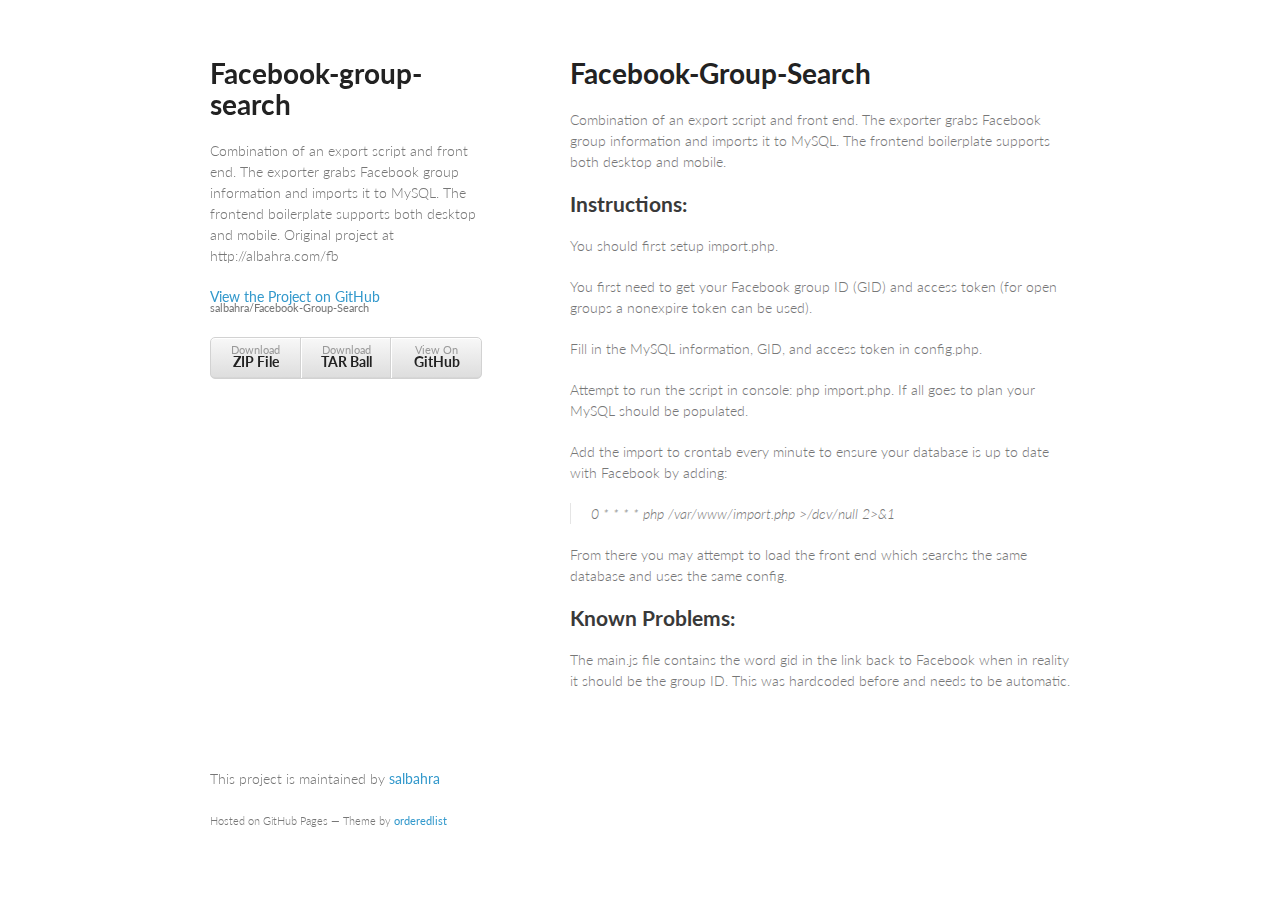
==== index.html @ 201a7093 "Create gh-pages branch via GitHub" ====
<!doctype html>
<html>
  <head>
    <meta charset="utf-8">
    <meta http-equiv="X-UA-Compatible" content="chrome=1">
    <title>Facebook-group-search by salbahra</title>

    <link rel="stylesheet" href="stylesheets/styles.css">
    <link rel="stylesheet" href="stylesheets/pygment_trac.css">
    <meta name="viewport" content="width=device-width, initial-scale=1, user-scalable=no">
    <!--[if lt IE 9]>
    <script src="//html5shiv.googlecode.com/svn/trunk/html5.js"></script>
    <![endif]-->
  </head>
  <body>
    <div class="wrapper">
      <header>
        <h1>Facebook-group-search</h1>
        <p>Combination of an export script and front end. The exporter grabs Facebook group information and imports it to MySQL. The frontend boilerplate supports both desktop and mobile. Original project at http://albahra.com/fb</p>

        <p class="view"><a href="https://github.com/salbahra/Facebook-Group-Search">View the Project on GitHub <small>salbahra/Facebook-Group-Search</small></a></p>


        <ul>
          <li><a href="https://github.com/salbahra/Facebook-Group-Search/zipball/master">Download <strong>ZIP File</strong></a></li>
          <li><a href="https://github.com/salbahra/Facebook-Group-Search/tarball/master">Download <strong>TAR Ball</strong></a></li>
          <li><a href="https://github.com/salbahra/Facebook-Group-Search">View On <strong>GitHub</strong></a></li>
        </ul>
      </header>
      <section>
        <h1>Facebook-Group-Search</h1>

<p>Combination of an export script and front end. The exporter grabs Facebook group information and imports it to MySQL. The frontend boilerplate supports both desktop and mobile.</p>

<h2>Instructions:</h2>

<p>You should first setup import.php.</p>

<p>You first need to get your Facebook group ID (GID) and access token (for open groups a nonexpire token can be used).</p>

<p>Fill in the MySQL information, GID, and access token in config.php.</p>

<p>Attempt to run the script in console: php import.php. If all goes to plan your MySQL should be populated.</p>

<p>Add the import to crontab every minute to ensure your database is up to date with Facebook by adding:</p>

<blockquote>
<p>0 * * * * php /var/www/import.php &gt;/dev/null 2&gt;&amp;1</p>
</blockquote>

<p>From there you may attempt to load the front end which searchs the same database and uses the same config.</p>

<h2>Known Problems:</h2>

<p>The main.js file contains the word gid in the link back to Facebook when in reality it should be the group ID. This was hardcoded before and needs to be automatic.</p>
      </section>
      <footer>
        <p>This project is maintained by <a href="https://github.com/salbahra">salbahra</a></p>
        <p><small>Hosted on GitHub Pages &mdash; Theme by <a href="https://github.com/orderedlist">orderedlist</a></small></p>
      </footer>
    </div>
    <script src="javascripts/scale.fix.js"></script>
              <script type="text/javascript">
            var gaJsHost = (("https:" == document.location.protocol) ? "https://ssl." : "http://www.");
            document.write(unescape("%3Cscript src='" + gaJsHost + "google-analytics.com/ga.js' type='text/javascript'%3E%3C/script%3E"));
          </script>
          <script type="text/javascript">
            try {
              var pageTracker = _gat._getTracker("UA-40111352-1");
            pageTracker._trackPageview();
            } catch(err) {}
          </script>

  </body>
</html>
---- stylesheets/styles.css ----
@import url(https://fonts.googleapis.com/css?family=Lato:300italic,700italic,300,700);

body {
  padding:50px;
  font:14px/1.5 Lato, "Helvetica Neue", Helvetica, Arial, sans-serif;
  color:#777;
  font-weight:300;
}

h1, h2, h3, h4, h5, h6 {
  color:#222;
  margin:0 0 20px;
}

p, ul, ol, table, pre, dl {
  margin:0 0 20px;
}

h1, h2, h3 {
  line-height:1.1;
}

h1 {
  font-size:28px;
}

h2 {
  color:#393939;
}

h3, h4, h5, h6 {
  color:#494949;
}

a {
  color:#39c;
  font-weight:400;
  text-decoration:none;
}

a small {
  font-size:11px;
  color:#777;
  margin-top:-0.6em;
  display:block;
}

.wrapper {
  width:860px;
  margin:0 auto;
}

blockquote {
  border-left:1px solid #e5e5e5;
  margin:0;
  padding:0 0 0 20px;
  font-style:italic;
}

code, pre {
  font-family:Monaco, Bitstream Vera Sans Mono, Lucida Console, Terminal;
  color:#333;
  font-size:12px;
}

pre {
  padding:8px 15px;
  background: #f8f8f8;  
  border-radius:5px;
  border:1px solid #e5e5e5;
  overflow-x: auto;
}

table {
  width:100%;
  border-collapse:collapse;
}

th, td {
  text-align:left;
  padding:5px 10px;
  border-bottom:1px solid #e5e5e5;
}

dt {
  color:#444;
  font-weight:700;
}

th {
  color:#444;
}

img {
  max-width:100%;
}

header {
  width:270px;
  float:left;
  position:fixed;
}

header ul {
  list-style:none;
  height:40px;
  
  padding:0;
  
  background: #eee;
  background: -moz-linear-gradient(top, #f8f8f8 0%, #dddddd 100%);
  background: -webkit-gradient(linear, left top, left bottom, color-stop(0%,#f8f8f8), color-stop(100%,#dddddd));
  background: -webkit-linear-gradient(top, #f8f8f8 0%,#dddddd 100%);
  background: -o-linear-gradient(top, #f8f8f8 0%,#dddddd 100%);
  background: -ms-linear-gradient(top, #f8f8f8 0%,#dddddd 100%);
  background: linear-gradient(top, #f8f8f8 0%,#dddddd 100%);
  
  border-radius:5px;
  border:1px solid #d2d2d2;
  box-shadow:inset #fff 0 1px 0, inset rgba(0,0,0,0.03) 0 -1px 0;
  width:270px;
}

header li {
  width:89px;
  float:left;
  border-right:1px solid #d2d2d2;
  height:40px;
}

header ul a {
  line-height:1;
  font-size:11px;
  color:#999;
  display:block;
  text-align:center;
  padding-top:6px;
  height:40px;
}

strong {
  color:#222;
  font-weight:700;
}

header ul li + li {
  width:88px;
  border-left:1px solid #fff;
}

header ul li + li + li {
  border-right:none;
  width:89px;
}

header ul a strong {
  font-size:14px;
  display:block;
  color:#222;
}

section {
  width:500px;
  float:right;
  padding-bottom:50px;
}

small {
  font-size:11px;
}

hr {
  border:0;
  background:#e5e5e5;
  height:1px;
  margin:0 0 20px;
}

footer {
  width:270px;
  float:left;
  position:fixed;
  bottom:50px;
}

@media print, screen and (max-width: 960px) {
  
  div.wrapper {
    width:auto;
    margin:0;
  }
  
  header, section, footer {
    float:none;
    position:static;
    width:auto;
  }
  
  header {
    padding-right:320px;
  }
  
  section {
    border:1px solid #e5e5e5;
    border-width:1px 0;
    padding:20px 0;
    margin:0 0 20px;
  }
  
  header a small {
    display:inline;
  }
  
  header ul {
    position:absolute;
    right:50px;
    top:52px;
  }
}

@media print, screen and (max-width: 720px) {
  body {
    word-wrap:break-word;
  }
  
  header {
    padding:0;
  }
  
  header ul, header p.view {
    position:static;
  }
  
  pre, code {
    word-wrap:normal;
  }
}

@media print, screen and (max-width: 480px) {
  body {
    padding:15px;
  }
  
  header ul {
    display:none;
  }
}

@media print {
  body {
    padding:0.4in;
    font-size:12pt;
    color:#444;
  }
}
---- stylesheets/pygment_trac.css ----
.highlight  { background: #ffffff; }
.highlight .c { color: #999988; font-style: italic } /* Comment */
.highlight .err { color: #a61717; background-color: #e3d2d2 } /* Error */
.highlight .k { font-weight: bold } /* Keyword */
.highlight .o { font-weight: bold } /* Operator */
.highlight .cm { color: #999988; font-style: italic } /* Comment.Multiline */
.highlight .cp { color: #999999; font-weight: bold } /* Comment.Preproc */
.highlight .c1 { color: #999988; font-style: italic } /* Comment.Single */
.highlight .cs { color: #999999; font-weight: bold; font-style: italic } /* Comment.Special */
.highlight .gd { color: #000000; background-color: #ffdddd } /* Generic.Deleted */
.highlight .gd .x { color: #000000; background-color: #ffaaaa } /* Generic.Deleted.Specific */
.highlight .ge { font-style: italic } /* Generic.Emph */
.highlight .gr { color: #aa0000 } /* Generic.Error */
.highlight .gh { color: #999999 } /* Generic.Heading */
.highlight .gi { color: #000000; background-color: #ddffdd } /* Generic.Inserted */
.highlight .gi .x { color: #000000; background-color: #aaffaa } /* Generic.Inserted.Specific */
.highlight .go { color: #888888 } /* Generic.Output */
.highlight .gp { color: #555555 } /* Generic.Prompt */
.highlight .gs { font-weight: bold } /* Generic.Strong */
.highlight .gu { color: #800080; font-weight: bold; } /* Generic.Subheading */
.highlight .gt { color: #aa0000 } /* Generic.Traceback */
.highlight .kc { font-weight: bold } /* Keyword.Constant */
.highlight .kd { font-weight: bold } /* Keyword.Declaration */
.highlight .kn { font-weight: bold } /* Keyword.Namespace */
.highlight .kp { font-weight: bold } /* Keyword.Pseudo */
.highlight .kr { font-weight: bold } /* Keyword.Reserved */
.highlight .kt { color: #445588; font-weight: bold } /* Keyword.Type */
.highlight .m { color: #009999 } /* Literal.Number */
.highlight .s { color: #d14 } /* Literal.String */
.highlight .na { color: #008080 } /* Name.Attribute */
.highlight .nb { color: #0086B3 } /* Name.Builtin */
.highlight .nc { color: #445588; font-weight: bold } /* Name.Class */
.highlight .no { color: #008080 } /* Name.Constant */
.highlight .ni { color: #800080 } /* Name.Entity */
.highlight .ne { color: #990000; font-weight: bold } /* Name.Exception */
.highlight .nf { color: #990000; font-weight: bold } /* Name.Function */
.highlight .nn { color: #555555 } /* Name.Namespace */
.highlight .nt { color: #000080 } /* Name.Tag */
.highlight .nv { color: #008080 } /* Name.Variable */
.highlight .ow { font-weight: bold } /* Operator.Word */
.highlight .w { color: #bbbbbb } /* Text.Whitespace */
.highlight .mf { color: #009999 } /* Literal.Number.Float */
.highlight .mh { color: #009999 } /* Literal.Number.Hex */
.highlight .mi { color: #009999 } /* Literal.Number.Integer */
.highlight .mo { color: #009999 } /* Literal.Number.Oct */
.highlight .sb { color: #d14 } /* Literal.String.Backtick */
.highlight .sc { color: #d14 } /* Literal.String.Char */
.highlight .sd { color: #d14 } /* Literal.String.Doc */
.highlight .s2 { color: #d14 } /* Literal.String.Double */
.highlight .se { color: #d14 } /* Literal.String.Escape */
.highlight .sh { color: #d14 } /* Literal.String.Heredoc */
.highlight .si { color: #d14 } /* Literal.String.Interpol */
.highlight .sx { color: #d14 } /* Literal.String.Other */
.highlight .sr { color: #009926 } /* Literal.String.Regex */
.highlight .s1 { color: #d14 } /* Literal.String.Single */
.highlight .ss { color: #990073 } /* Literal.String.Symbol */
.highlight .bp { color: #999999 } /* Name.Builtin.Pseudo */
.highlight .vc { color: #008080 } /* Name.Variable.Class */
.highlight .vg { color: #008080 } /* Name.Variable.Global */
.highlight .vi { color: #008080 } /* Name.Variable.Instance */
.highlight .il { color: #009999 } /* Literal.Number.Integer.Long */

.type-csharp .highlight .k { color: #0000FF }
.type-csharp .highlight .kt { color: #0000FF }
.type-csharp .highlight .nf { color: #000000; font-weight: normal }
.type-csharp .highlight .nc { color: #2B91AF }
.type-csharp .highlight .nn { color: #000000 }
.type-csharp .highlight .s { color: #A31515 }
.type-csharp .highlight .sc { color: #A31515 }
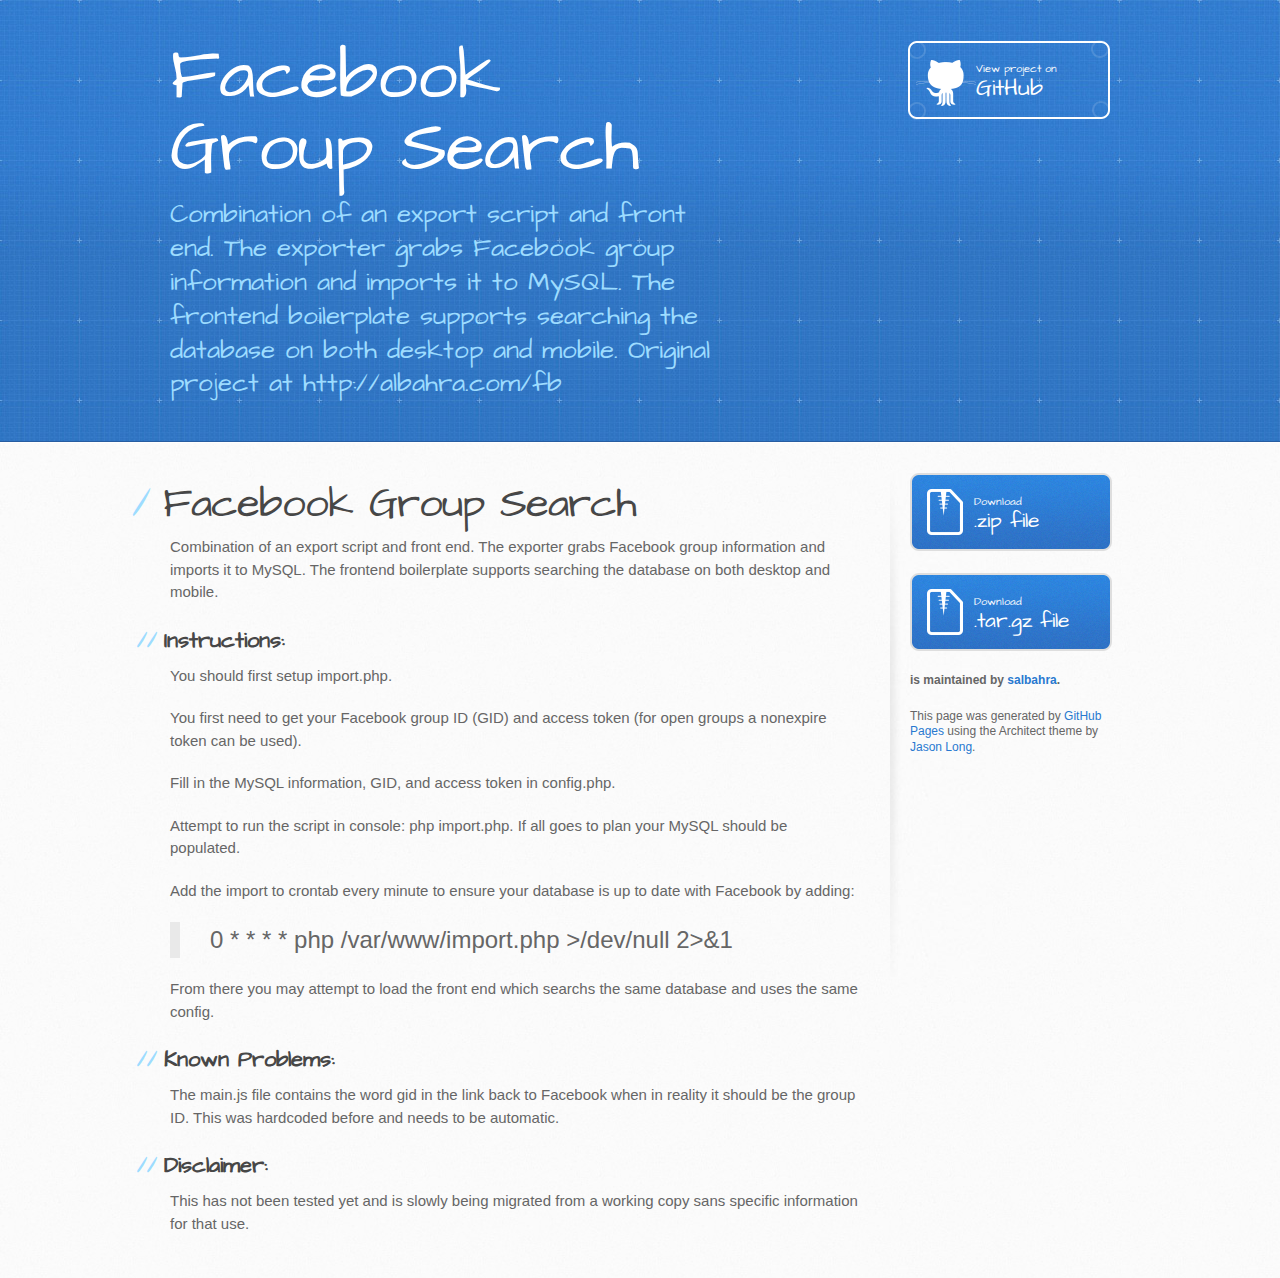
==== commit 789e22ac: "Create gh-pages branch via GitHub" ====
--- a/index.html
+++ b/index.html
@@ -1,36 +1,36 @@
-<!doctype html>
+<!DOCTYPE html>
 <html>
   <head>
-    <meta charset="utf-8">
+    <meta charset='utf-8'>
     <meta http-equiv="X-UA-Compatible" content="chrome=1">
-    <title>Facebook-group-search by salbahra</title>
+    <meta name="viewport" content="width=device-width, initial-scale=1, maximum-scale=1">
+    <link href='https://fonts.googleapis.com/css?family=Architects+Daughter' rel='stylesheet' type='text/css'>
+    <link rel="stylesheet" type="text/css" href="stylesheets/stylesheet.css" media="screen" />
+    <link rel="stylesheet" type="text/css" href="stylesheets/pygment_trac.css" media="screen" />
+    <link rel="stylesheet" type="text/css" href="stylesheets/print.css" media="print" />
 
-    <link rel="stylesheet" href="stylesheets/styles.css">
-    <link rel="stylesheet" href="stylesheets/pygment_trac.css">
-    <meta name="viewport" content="width=device-width, initial-scale=1, user-scalable=no">
     <!--[if lt IE 9]>
     <script src="//html5shiv.googlecode.com/svn/trunk/html5.js"></script>
     <![endif]-->
+
+    <title>Facebook Group Search by salbahra</title>
   </head>
+
   <body>
-    <div class="wrapper">
-      <header>
-        <h1>Facebook-group-search</h1>
-        <p>Combination of an export script and front end. The exporter grabs Facebook group information and imports it to MySQL. The frontend boilerplate supports both desktop and mobile. Original project at http://albahra.com/fb</p>
+    <header>
+      <div class="inner">
+        <h1>Facebook Group Search</h1>
+        <h2>Combination of an export script and front end. The exporter grabs Facebook group information and imports it to MySQL. The frontend boilerplate supports searching the database on both desktop and mobile. Original project at http://albahra.com/fb</h2>
+        <a href="https://github.com/salbahra/Facebook-Group-Search" class="button"><small>View project on</small>GitHub</a>
+      </div>
+    </header>
 
-        <p class="view"><a href="https://github.com/salbahra/Facebook-Group-Search">View the Project on GitHub <small>salbahra/Facebook-Group-Search</small></a></p>
+    <div id="content-wrapper">
+      <div class="inner clearfix">
+        <section id="main-content">
+          <h1>Facebook Group Search</h1>
 
-
-        <ul>
-          <li><a href="https://github.com/salbahra/Facebook-Group-Search/zipball/master">Download <strong>ZIP File</strong></a></li>
-          <li><a href="https://github.com/salbahra/Facebook-Group-Search/tarball/master">Download <strong>TAR Ball</strong></a></li>
-          <li><a href="https://github.com/salbahra/Facebook-Group-Search">View On <strong>GitHub</strong></a></li>
-        </ul>
-      </header>
-      <section>
-        <h1>Facebook-Group-Search</h1>
-
-<p>Combination of an export script and front end. The exporter grabs Facebook group information and imports it to MySQL. The frontend boilerplate supports both desktop and mobile.</p>
+<p>Combination of an export script and front end. The exporter grabs Facebook group information and imports it to MySQL. The frontend boilerplate supports searching the database on both desktop and mobile.</p>
 
 <h2>Instructions:</h2>
 
@@ -53,14 +53,30 @@
 <h2>Known Problems:</h2>
 
 <p>The main.js file contains the word gid in the link back to Facebook when in reality it should be the group ID. This was hardcoded before and needs to be automatic.</p>
-      </section>
-      <footer>
-        <p>This project is maintained by <a href="https://github.com/salbahra">salbahra</a></p>
-        <p><small>Hosted on GitHub Pages &mdash; Theme by <a href="https://github.com/orderedlist">orderedlist</a></small></p>
-      </footer>
+
+<h2>Disclaimer:</h2>
+
+<p>This has not been tested yet and is slowly being migrated from a working copy sans specific information for that use.</p>
+        </section>
+
+        <aside id="sidebar">
+          <a href="https://github.com/salbahra/Facebook-Group-Search/zipball/master" class="button">
+            <small>Download</small>
+            .zip file
+          </a>
+          <a href="https://github.com/salbahra/Facebook-Group-Search/tarball/master" class="button">
+            <small>Download</small>
+            .tar.gz file
+          </a>
+
+          <p class="repo-owner"><a href="https://github.com/salbahra/Facebook-Group-Search"></a> is maintained by <a href="https://github.com/salbahra">salbahra</a>.</p>
+
+          <p>This page was generated by <a href="pages.github.com">GitHub Pages</a> using the Architect theme by <a href="http://twitter.com/jasonlong">Jason Long</a>.</p>
+        </aside>
+      </div>
     </div>
-    <script src="javascripts/scale.fix.js"></script>
-              <script type="text/javascript">
+
+            <script type="text/javascript">
             var gaJsHost = (("https:" == document.location.protocol) ? "https://ssl." : "http://www.");
             document.write(unescape("%3Cscript src='" + gaJsHost + "google-analytics.com/ga.js' type='text/javascript'%3E%3C/script%3E"));
           </script>
--- a/stylesheets/stylesheet.css
+++ b/stylesheets/stylesheet.css
@@ -0,0 +1,479 @@
+/* http://meyerweb.com/eric/tools/css/reset/ 
+   v2.0 | 20110126
+   License: none (public domain)
+*/
+html, body, div, span, applet, object, iframe,
+h1, h2, h3, h4, h5, h6, p, blockquote, pre,
+a, abbr, acronym, address, big, cite, code,
+del, dfn, em, img, ins, kbd, q, s, samp,
+small, strike, strong, sub, sup, tt, var,
+b, u, i, center,
+dl, dt, dd, ol, ul, li,
+fieldset, form, label, legend,
+table, caption, tbody, tfoot, thead, tr, th, td,
+article, aside, canvas, details, embed, 
+figure, figcaption, footer, header, hgroup, 
+menu, nav, output, ruby, section, summary,
+time, mark, audio, video {
+	margin: 0;
+	padding: 0;
+	border: 0;
+	font-size: 100%;
+	font: inherit;
+	vertical-align: baseline;
+}
+/* HTML5 display-role reset for older browsers */
+article, aside, details, figcaption, figure, 
+footer, header, hgroup, menu, nav, section {
+	display: block;
+}
+body {
+	line-height: 1;
+}
+ol, ul {
+	list-style: none;
+}
+blockquote, q {
+	quotes: none;
+}
+blockquote:before, blockquote:after,
+q:before, q:after {
+	content: '';
+	content: none;
+}
+table {
+	border-collapse: collapse;
+	border-spacing: 0;
+}
+
+/* LAYOUT STYLES */
+body {
+  font-size: 15px;
+  line-height: 1.5; 
+  background: #fafafa url(../images/body-bg.jpg) 0 0 repeat;
+  font-family: 'Helvetica Neue', Helvetica, Arial, serif;
+  font-weight: 400;
+  color: #666;
+}
+
+a {
+  color: #2879d0;
+}
+a:hover {
+  color: #2268b2;
+}
+
+header {
+  padding-top: 40px;
+  padding-bottom: 40px;
+  font-family: 'Architects Daughter', 'Helvetica Neue', Helvetica, Arial, serif; 
+  background: #2e7bcf url(../images/header-bg.jpg) 0 0 repeat-x;
+  border-bottom: solid 1px #275da1;
+}
+
+header h1 {
+  letter-spacing: -1px;
+  font-size: 72px;
+  color: #fff;
+  line-height: 1;
+  margin-bottom: 0.2em;
+  width: 540px;
+}
+
+header h2 {
+  font-size: 26px;
+  color: #9ddcff;
+  font-weight: normal;
+  line-height: 1.3;
+  width: 540px;
+  letter-spacing: 0;
+}
+
+.inner {
+  position: relative;
+  width: 940px;
+  margin: 0 auto;
+}
+
+#content-wrapper {
+  border-top: solid 1px #fff;
+  padding-top: 30px;
+}
+
+#main-content {
+  width: 690px;
+  float: left;
+}
+
+#main-content img {
+  max-width: 100%;
+}
+
+aside#sidebar {
+  width: 200px;
+  padding-left: 20px;
+  min-height: 504px;
+  float: right;
+  background: transparent url(../images/sidebar-bg.jpg) 0 0 no-repeat;
+  font-size: 12px;
+  line-height: 1.3;
+}
+
+aside#sidebar p.repo-owner,
+aside#sidebar p.repo-owner a {
+  font-weight: bold;
+}
+
+#downloads {
+  margin-bottom: 40px;
+}
+
+a.button {
+  width: 134px;
+  height: 58px;
+  line-height: 1.2;
+  font-size: 23px;
+  color: #fff;
+  padding-left: 68px;
+  padding-top: 22px;
+  font-family: 'Architects Daughter', 'Helvetica Neue', Helvetica, Arial, serif; 
+}
+a.button small {
+  display: block;
+  font-size: 11px;
+}
+header a.button {
+  position: absolute;
+  right: 0;
+  top: 0;
+  background: transparent url(../images/github-button.png) 0 0 no-repeat;
+}
+aside a.button {
+  width: 138px;
+  padding-left: 64px;
+  display: block;
+  background: transparent url(../images/download-button.png) 0 0 no-repeat;
+  margin-bottom: 20px;
+  font-size: 21px;
+}
+
+code, pre {
+  font-family: Monaco, "Bitstream Vera Sans Mono", "Lucida Console", Terminal, monospace;
+  color: #222;
+  margin-bottom: 30px;
+  font-size: 13px;
+}
+
+code {
+  background-color: #f2f8fc;
+  border: solid 1px #dbe7f3;
+  padding: 0 3px;
+}
+
+pre {
+  padding: 20px;
+  background: #fff;
+  text-shadow: none;
+  overflow: auto;
+  border: solid 1px #f2f2f2;
+}
+pre code {
+  color: #2879d0;
+  background-color: #fff;
+  border: none;
+  padding: 0;
+}
+
+ul, ol, dl {
+  margin-bottom: 20px;
+}
+
+
+/* COMMON STYLES */
+
+hr {
+  height: 1px;
+  line-height: 1px;
+  margin-top: 1em;
+  padding-bottom: 1em;
+  border: none;
+  background: transparent url('../images/hr.png') 0 0 no-repeat;
+}
+
+table {
+  width: 100%;
+  border: 1px solid #ebebeb;
+}
+
+th {
+  font-weight: 500;
+}
+
+td {
+  border: 1px solid #ebebeb;
+  text-align: center; 
+  font-weight: 300;
+}
+
+form {
+  background: #f2f2f2;
+  padding: 20px;
+  
+}
+
+
+/* GENERAL ELEMENT TYPE STYLES */
+
+#main-content h1 {
+  font-family: 'Architects Daughter', 'Helvetica Neue', Helvetica, Arial, serif; 
+  font-size: 2.8em;
+  letter-spacing: -1px;
+  color: #474747;
+} 
+
+#main-content h1:before {
+  content: "/";
+  color: #9ddcff;
+  padding-right: 0.3em;
+  margin-left: -0.9em;
+}
+
+#main-content h2 {
+  font-family: 'Architects Daughter', 'Helvetica Neue', Helvetica, Arial, serif; 
+  font-size: 22px;
+  font-weight: bold;
+  margin-bottom: 8px;
+  color: #474747;
+} 
+#main-content h2:before {
+  content: "//";
+  color: #9ddcff;
+  padding-right: 0.3em;
+  margin-left: -1.5em;
+}
+
+#main-content h3 {
+  font-family: 'Architects Daughter', 'Helvetica Neue', Helvetica, Arial, serif; 
+  font-size: 18px;
+  font-weight: bold;
+  margin-top: 24px;
+  margin-bottom: 8px;
+  color: #474747;
+} 
+ 
+#main-content h3:before {
+  content: "///";
+  color: #9ddcff;
+  padding-right: 0.3em;
+  margin-left: -2em;
+}
+
+#main-content h4 {
+  font-family: 'Architects Daughter', 'Helvetica Neue', Helvetica, Arial, serif; 
+  font-size: 15px;
+  font-weight: bold;
+  color: #474747;
+} 
+
+h4:before {
+  content: "////";
+  color: #9ddcff;
+  padding-right: 0.3em;
+  margin-left: -2.8em;
+}
+
+#main-content h5 {
+  font-family: 'Architects Daughter', 'Helvetica Neue', Helvetica, Arial, serif; 
+  font-size: 14px;
+  color: #474747;
+} 
+h5:before {
+  content: "/////";
+  color: #9ddcff;
+  padding-right: 0.3em;
+  margin-left: -3.2em;
+}
+
+#main-content h6 {
+  font-family: 'Architects Daughter', 'Helvetica Neue', Helvetica, Arial, serif; 
+  font-size: .8em;
+  color: #474747;
+} 
+h6:before {
+  content: "//////";
+  color: #9ddcff;
+  padding-right: 0.3em;
+  margin-left: -3.7em;
+}
+
+p {
+  margin-bottom: 20px;
+}
+ 
+a {
+  text-decoration: none;
+}
+
+p a {
+  font-weight: 400;
+}
+
+blockquote {
+  font-size: 1.6em;
+  border-left: 10px solid #e9e9e9;
+  margin-bottom: 20px;
+  padding: 0 0 0 30px;
+}
+
+ul li {
+  list-style: disc inside;
+  padding-left: 20px;
+}
+
+ol li {
+  list-style: decimal inside;
+  padding-left: 3px;
+}
+
+dl dd {
+  font-style: italic;
+  font-weight: 100;
+}
+
+footer {
+  background: transparent url('../images/hr.png') 0 0 no-repeat;
+  margin-top: 40px;
+  padding-top: 20px;
+  padding-bottom: 30px;
+  font-size: 13px;
+  color: #aaa;
+}
+
+footer a {
+  color: #666;
+}
+footer a:hover {
+  color: #444;
+}
+
+/* MISC */
+.clearfix:after {
+  clear: both;
+  content: '.';
+  display: block;
+  visibility: hidden;
+  height: 0;
+}
+
+.clearfix {display: inline-block;}
+* html .clearfix {height: 1%;}
+.clearfix {display: block;}
+
+/* #Media Queries
+================================================== */
+
+/* Smaller than standard 960 (devices and browsers) */
+@media only screen and (max-width: 959px) {}
+
+/* Tablet Portrait size to standard 960 (devices and browsers) */
+@media only screen and (min-width: 768px) and (max-width: 959px) {
+  .inner {
+    width: 740px;
+  }
+  header h1, header h2 {
+    width: 340px;
+  }
+  header h1 {
+    font-size: 60px;
+  }
+  header h2 {
+    font-size: 30px;
+  }
+  #main-content {
+    width: 490px;
+  }
+  #main-content h1:before,
+  #main-content h2:before,
+  #main-content h3:before,
+  #main-content h4:before,
+  #main-content h5:before,
+  #main-content h6:before {
+    content: none;
+    padding-right: 0;
+    margin-left: 0;
+  }
+}
+
+/* All Mobile Sizes (devices and browser) */
+@media only screen and (max-width: 767px) {
+  .inner {
+    width: 93%;
+  }
+  header {
+    padding: 20px 0;
+  }
+  header .inner {
+    position: relative;
+  }
+  header h1, header h2 {
+    width: 100%;
+  }
+  header h1 {
+    font-size: 48px;
+  }
+  header h2 {
+    font-size: 24px;
+  }
+  header a.button {
+    background-image: none;
+    width: auto;
+    height: auto;
+    display: inline-block;
+    margin-top: 15px;
+    padding: 5px 10px;
+    position: relative;
+    text-align: center;
+    font-size: 13px;
+    line-height: 1;
+    background-color: #9ddcff;
+    color: #2879d0;
+    -moz-border-radius: 5px;
+    -webkit-border-radius: 5px;                     
+    border-radius: 5px;    
+  }
+  header a.button small {
+    font-size: 13px;
+    display: inline;
+  }
+  #main-content,
+  aside#sidebar {
+    float: none;
+    width: 100% ! important;
+  }
+  aside#sidebar {
+    background-image: none;
+    margin-top: 20px;
+    border-top: solid 1px #ddd;
+    padding: 20px 0;
+    min-height: 0;
+  }
+  aside#sidebar a.button {
+    display: none;
+  }
+  #main-content h1:before,
+  #main-content h2:before,
+  #main-content h3:before,
+  #main-content h4:before,
+  #main-content h5:before,
+  #main-content h6:before {
+    content: none;
+    padding-right: 0;
+    margin-left: 0;
+  }
+}
+
+/* Mobile Landscape Size to Tablet Portrait (devices and browsers) */
+@media only screen and (min-width: 480px) and (max-width: 767px) {}
+
+/* Mobile Portrait Size to Mobile Landscape Size (devices and browsers) */
+@media only screen and (max-width: 479px) {}
--- a/stylesheets/print.css
+++ b/stylesheets/print.css
@@ -0,0 +1,226 @@
+html, body, div, span, applet, object, iframe,
+h1, h2, h3, h4, h5, h6, p, blockquote, pre,
+a, abbr, acronym, address, big, cite, code,
+del, dfn, em, img, ins, kbd, q, s, samp,
+small, strike, strong, sub, sup, tt, var,
+b, u, i, center,
+dl, dt, dd, ol, ul, li,
+fieldset, form, label, legend,
+table, caption, tbody, tfoot, thead, tr, th, td,
+article, aside, canvas, details, embed, 
+figure, figcaption, footer, header, hgroup, 
+menu, nav, output, ruby, section, summary,
+time, mark, audio, video {
+  margin: 0;
+  padding: 0;
+  border: 0;
+  font-size: 100%;
+  font: inherit;
+  vertical-align: baseline;
+}
+/* HTML5 display-role reset for older browsers */
+article, aside, details, figcaption, figure, 
+footer, header, hgroup, menu, nav, section {
+  display: block;
+}
+body {
+  line-height: 1;
+}
+ol, ul {
+  list-style: none;
+}
+blockquote, q {
+  quotes: none;
+}
+blockquote:before, blockquote:after,
+q:before, q:after {
+  content: '';
+  content: none;
+}
+table {
+  border-collapse: collapse;
+  border-spacing: 0;
+}
+body {
+  font-size: 13px;
+  line-height: 1.5; 
+  font-family: 'Helvetica Neue', Helvetica, Arial, serif;
+  color: #000;
+}
+
+a {
+  color: #d5000d;
+  font-weight: bold;
+}
+
+header {
+  padding-top: 35px;
+  padding-bottom: 10px;
+}
+
+header h1 {
+  font-weight: bold;
+  letter-spacing: -1px;
+  font-size: 48px;
+  color: #303030;
+  line-height: 1.2;
+}
+
+header h2 {
+  letter-spacing: -1px;
+  font-size: 24px;
+  color: #aaa;
+  font-weight: normal;
+  line-height: 1.3;
+}
+#downloads {
+  display: none;
+}
+#main_content {
+  padding-top: 20px;
+}
+
+code, pre {
+  font-family: Monaco, "Bitstream Vera Sans Mono", "Lucida Console", Terminal;
+  color: #222;
+  margin-bottom: 30px;
+  font-size: 12px;
+}
+
+code {
+  padding: 0 3px;
+}
+
+pre {
+  border: solid 1px #ddd;
+  padding: 20px;
+  overflow: auto;
+}
+pre code {
+  padding: 0;
+}
+
+ul, ol, dl {
+  margin-bottom: 20px;
+}
+
+
+/* COMMON STYLES */
+
+table {
+  width: 100%;
+  border: 1px solid #ebebeb;
+}
+
+th {
+  font-weight: 500;
+}
+
+td {
+  border: 1px solid #ebebeb;
+  text-align: center; 
+  font-weight: 300;
+}
+
+form {
+  background: #f2f2f2;
+  padding: 20px;
+  
+}
+
+
+/* GENERAL ELEMENT TYPE STYLES */
+
+h1 {
+  font-size: 2.8em;
+} 
+
+h2 {
+  font-size: 22px;
+  font-weight: bold;
+  color: #303030;
+  margin-bottom: 8px;
+} 
+
+h3 {
+  color: #d5000d;
+  font-size: 18px;
+  font-weight: bold;
+  margin-bottom: 8px;
+} 
+ 
+h4 {
+  font-size: 16px;
+  color: #303030;
+  font-weight: bold;
+} 
+
+h5 {
+  font-size: 1em;
+  color: #303030;
+} 
+
+h6 {
+  font-size: .8em;
+  color: #303030;
+} 
+
+p {
+  font-weight: 300;
+  margin-bottom: 20px;
+}
+ 
+a {
+  text-decoration: none;
+}
+
+p a {
+  font-weight: 400;
+}
+
+blockquote {
+  font-size: 1.6em;
+  border-left: 10px solid #e9e9e9;
+  margin-bottom: 20px;
+  padding: 0 0 0 30px;
+}
+
+ul li {
+  list-style: disc inside;
+  padding-left: 20px;
+}
+
+ol li {
+  list-style: decimal inside;
+  padding-left: 3px;
+}
+
+dl dd {
+  font-style: italic;
+  font-weight: 100;
+}
+
+footer {
+  margin-top: 40px;
+  padding-top: 20px;
+  padding-bottom: 30px;
+  font-size: 13px;
+  color: #aaa;
+}
+
+footer a {
+  color: #666;
+}
+
+/* MISC */
+.clearfix:after {
+  clear: both;
+  content: '.';
+  display: block;
+  visibility: hidden;
+  height: 0;
+}
+
+.clearfix {display: inline-block;}
+* html .clearfix {height: 1%;}
+.clearfix {display: block;}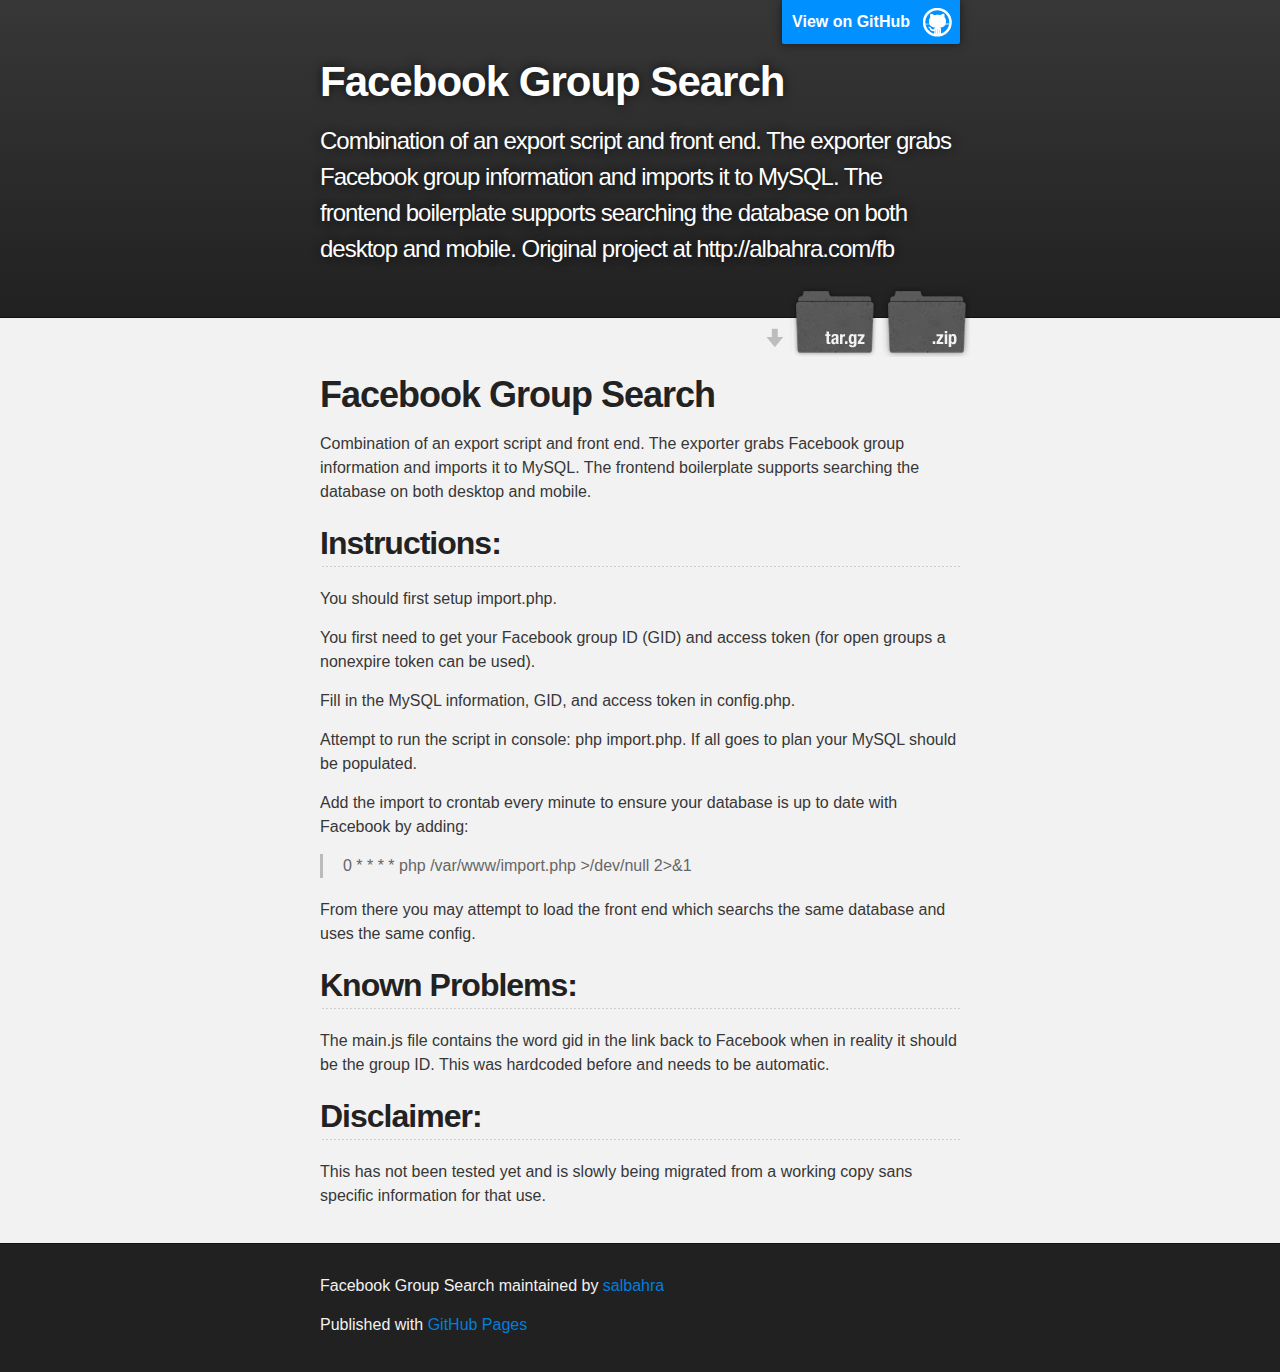
==== commit 33e2b1f9: "Create gh-pages branch via GitHub" ====
--- a/index.html
+++ b/index.html
@@ -1,34 +1,37 @@
 <!DOCTYPE html>
 <html>
+
   <head>
-    <meta charset='utf-8'>
-    <meta http-equiv="X-UA-Compatible" content="chrome=1">
-    <meta name="viewport" content="width=device-width, initial-scale=1, maximum-scale=1">
-    <link href='https://fonts.googleapis.com/css?family=Architects+Daughter' rel='stylesheet' type='text/css'>
-    <link rel="stylesheet" type="text/css" href="stylesheets/stylesheet.css" media="screen" />
-    <link rel="stylesheet" type="text/css" href="stylesheets/pygment_trac.css" media="screen" />
-    <link rel="stylesheet" type="text/css" href="stylesheets/print.css" media="print" />
+    <meta charset='utf-8' />
+    <meta http-equiv="X-UA-Compatible" content="chrome=1" />
+    <meta name="description" content="Facebook Group Search : Combination of an export script and front end. The exporter grabs Facebook group information and imports it to MySQL. The frontend boilerplate supports searching the database on both desktop and mobile. Original project at http://albahra.com/fb" />
 
-    <!--[if lt IE 9]>
-    <script src="//html5shiv.googlecode.com/svn/trunk/html5.js"></script>
-    <![endif]-->
+    <link rel="stylesheet" type="text/css" media="screen" href="stylesheets/stylesheet.css">
 
-    <title>Facebook Group Search by salbahra</title>
+    <title>Facebook Group Search</title>
   </head>
 
   <body>
-    <header>
-      <div class="inner">
+
+    <!-- HEADER -->
+    <div id="header_wrap" class="outer">
+        <header class="inner">
+          <a id="forkme_banner" href="https://github.com/salbahra/Facebook-Group-Search">View on GitHub</a>
+
+          <h1 id="project_title">Facebook Group Search</h1>
+          <h2 id="project_tagline">Combination of an export script and front end. The exporter grabs Facebook group information and imports it to MySQL. The frontend boilerplate supports searching the database on both desktop and mobile. Original project at http://albahra.com/fb</h2>
+
+            <section id="downloads">
+              <a class="zip_download_link" href="https://github.com/salbahra/Facebook-Group-Search/zipball/master">Download this project as a .zip file</a>
+              <a class="tar_download_link" href="https://github.com/salbahra/Facebook-Group-Search/tarball/master">Download this project as a tar.gz file</a>
+            </section>
+        </header>
+    </div>
+
+    <!-- MAIN CONTENT -->
+    <div id="main_content_wrap" class="outer">
+      <section id="main_content" class="inner">
         <h1>Facebook Group Search</h1>
-        <h2>Combination of an export script and front end. The exporter grabs Facebook group information and imports it to MySQL. The frontend boilerplate supports searching the database on both desktop and mobile. Original project at http://albahra.com/fb</h2>
-        <a href="https://github.com/salbahra/Facebook-Group-Search" class="button"><small>View project on</small>GitHub</a>
-      </div>
-    </header>
-
-    <div id="content-wrapper">
-      <div class="inner clearfix">
-        <section id="main-content">
-          <h1>Facebook Group Search</h1>
 
 <p>Combination of an export script and front end. The exporter grabs Facebook group information and imports it to MySQL. The frontend boilerplate supports searching the database on both desktop and mobile.</p>
 
@@ -57,26 +60,18 @@
 <h2>Disclaimer:</h2>
 
 <p>This has not been tested yet and is slowly being migrated from a working copy sans specific information for that use.</p>
-        </section>
-
-        <aside id="sidebar">
-          <a href="https://github.com/salbahra/Facebook-Group-Search/zipball/master" class="button">
-            <small>Download</small>
-            .zip file
-          </a>
-          <a href="https://github.com/salbahra/Facebook-Group-Search/tarball/master" class="button">
-            <small>Download</small>
-            .tar.gz file
-          </a>
-
-          <p class="repo-owner"><a href="https://github.com/salbahra/Facebook-Group-Search"></a> is maintained by <a href="https://github.com/salbahra">salbahra</a>.</p>
-
-          <p>This page was generated by <a href="pages.github.com">GitHub Pages</a> using the Architect theme by <a href="http://twitter.com/jasonlong">Jason Long</a>.</p>
-        </aside>
-      </div>
+      </section>
     </div>
 
-            <script type="text/javascript">
+    <!-- FOOTER  -->
+    <div id="footer_wrap" class="outer">
+      <footer class="inner">
+        <p class="copyright">Facebook Group Search maintained by <a href="https://github.com/salbahra">salbahra</a></p>
+        <p>Published with <a href="http://pages.github.com">GitHub Pages</a></p>
+      </footer>
+    </div>
+
+              <script type="text/javascript">
             var gaJsHost = (("https:" == document.location.protocol) ? "https://ssl." : "http://www.");
             document.write(unescape("%3Cscript src='" + gaJsHost + "google-analytics.com/ga.js' type='text/javascript'%3E%3C/script%3E"));
           </script>
@@ -87,5 +82,6 @@
             } catch(err) {}
           </script>
 
+
   </body>
-</html>+</html>
--- a/stylesheets/stylesheet.css
+++ b/stylesheets/stylesheet.css
@@ -1,7 +1,14 @@
-/* http://meyerweb.com/eric/tools/css/reset/ 
-   v2.0 | 20110126
-   License: none (public domain)
-*/
+/*******************************************************************************
+Slate Theme for GitHub Pages
+by Jason Costello, @jsncostello
+*******************************************************************************/
+
+@import url(pygment_trac.css);
+
+/*******************************************************************************
+MeyerWeb Reset
+*******************************************************************************/
+
 html, body, div, span, applet, object, iframe,
 h1, h2, h3, h4, h5, h6, p, blockquote, pre,
 a, abbr, acronym, address, big, cite, code,
@@ -11,469 +18,414 @@
 dl, dt, dd, ol, ul, li,
 fieldset, form, label, legend,
 table, caption, tbody, tfoot, thead, tr, th, td,
-article, aside, canvas, details, embed, 
-figure, figcaption, footer, header, hgroup, 
+article, aside, canvas, details, embed,
+figure, figcaption, footer, header, hgroup,
 menu, nav, output, ruby, section, summary,
 time, mark, audio, video {
-	margin: 0;
-	padding: 0;
-	border: 0;
-	font-size: 100%;
-	font: inherit;
-	vertical-align: baseline;
-}
+  margin: 0;
+  padding: 0;
+  border: 0;
+  font: inherit;
+  vertical-align: baseline;
+}
+
 /* HTML5 display-role reset for older browsers */
-article, aside, details, figcaption, figure, 
+article, aside, details, figcaption, figure,
 footer, header, hgroup, menu, nav, section {
-	display: block;
-}
+  display: block;
+}
+
+ol, ul {
+  list-style: none;
+}
+
+blockquote, q {
+}
+
+table {
+  border-collapse: collapse;
+  border-spacing: 0;
+}
+
+a:focus {
+  outline: none;
+}
+
+/*******************************************************************************
+Theme Styles
+*******************************************************************************/
+
 body {
-	line-height: 1;
-}
-ol, ul {
-	list-style: none;
-}
-blockquote, q {
-	quotes: none;
-}
-blockquote:before, blockquote:after,
-q:before, q:after {
-	content: '';
-	content: none;
-}
-table {
-	border-collapse: collapse;
-	border-spacing: 0;
-}
-
-/* LAYOUT STYLES */
-body {
-  font-size: 15px;
-  line-height: 1.5; 
-  background: #fafafa url(../images/body-bg.jpg) 0 0 repeat;
-  font-family: 'Helvetica Neue', Helvetica, Arial, serif;
-  font-weight: 400;
+  box-sizing: border-box;
+  color:#373737;
+  background: #212121;
+  font-size: 16px;
+  font-family: 'Myriad Pro', Calibri, Helvetica, Arial, sans-serif;
+  line-height: 1.5;
+  -webkit-font-smoothing: antialiased;
+}
+
+h1, h2, h3, h4, h5, h6 {
+  margin: 10px 0;
+  font-weight: 700;
+  color:#222222;
+  font-family: 'Lucida Grande', 'Calibri', Helvetica, Arial, sans-serif;
+  letter-spacing: -1px;
+}
+
+h1 {
+  font-size: 36px;
+  font-weight: 700;
+}
+
+h2 {
+  padding-bottom: 10px;
+  font-size: 32px;
+  background: url('../images/bg_hr.png') repeat-x bottom;
+}
+
+h3 {
+  font-size: 24px;
+}
+
+h4 {
+  font-size: 21px;
+}
+
+h5 {
+  font-size: 18px;
+}
+
+h6 {
+  font-size: 16px;
+}
+
+p {
+  margin: 10px 0 15px 0;
+}
+
+footer p {
+  color: #f2f2f2;
+}
+
+a {
+  text-decoration: none;
+  color: #007edf;
+  text-shadow: none;
+
+  transition: color 0.5s ease;
+  transition: text-shadow 0.5s ease;
+  -webkit-transition: color 0.5s ease;
+  -webkit-transition: text-shadow 0.5s ease;
+  -moz-transition: color 0.5s ease;
+  -moz-transition: text-shadow 0.5s ease;
+  -o-transition: color 0.5s ease;
+  -o-transition: text-shadow 0.5s ease;
+  -ms-transition: color 0.5s ease;
+  -ms-transition: text-shadow 0.5s ease;
+}
+
+#main_content a:hover {
+  color: #0069ba;
+  text-shadow: #0090ff 0px 0px 2px;
+}
+
+footer a:hover {
+  color: #43adff;
+  text-shadow: #0090ff 0px 0px 2px;
+}
+
+em {
+  font-style: italic;
+}
+
+strong {
+  font-weight: bold;
+}
+
+img {
+  position: relative;
+  margin: 0 auto;
+  max-width: 739px;
+  padding: 5px;
+  margin: 10px 0 10px 0;
+  border: 1px solid #ebebeb;
+
+  box-shadow: 0 0 5px #ebebeb;
+  -webkit-box-shadow: 0 0 5px #ebebeb;
+  -moz-box-shadow: 0 0 5px #ebebeb;
+  -o-box-shadow: 0 0 5px #ebebeb;
+  -ms-box-shadow: 0 0 5px #ebebeb;
+}
+
+pre, code {
+  width: 100%;
+  color: #222;
+  background-color: #fff;
+
+  font-family: Monaco, "Bitstream Vera Sans Mono", "Lucida Console", Terminal, monospace;
+  font-size: 14px;
+
+  border-radius: 2px;
+  -moz-border-radius: 2px;
+  -webkit-border-radius: 2px;
+
+
+
+}
+
+pre {
+  width: 100%;
+  padding: 10px;
+  box-shadow: 0 0 10px rgba(0,0,0,.1);
+  overflow: auto;
+}
+
+code {
+  padding: 3px;
+  margin: 0 3px;
+  box-shadow: 0 0 10px rgba(0,0,0,.1);
+}
+
+pre code {
+  display: block;
+  box-shadow: none;
+}
+
+blockquote {
   color: #666;
-}
-
-a {
-  color: #2879d0;
-}
-a:hover {
-  color: #2268b2;
-}
-
-header {
-  padding-top: 40px;
-  padding-bottom: 40px;
-  font-family: 'Architects Daughter', 'Helvetica Neue', Helvetica, Arial, serif; 
-  background: #2e7bcf url(../images/header-bg.jpg) 0 0 repeat-x;
-  border-bottom: solid 1px #275da1;
-}
-
-header h1 {
-  letter-spacing: -1px;
-  font-size: 72px;
-  color: #fff;
-  line-height: 1;
-  margin-bottom: 0.2em;
-  width: 540px;
-}
-
-header h2 {
-  font-size: 26px;
-  color: #9ddcff;
-  font-weight: normal;
-  line-height: 1.3;
-  width: 540px;
-  letter-spacing: 0;
-}
-
-.inner {
-  position: relative;
-  width: 940px;
-  margin: 0 auto;
-}
-
-#content-wrapper {
-  border-top: solid 1px #fff;
-  padding-top: 30px;
-}
-
-#main-content {
-  width: 690px;
-  float: left;
-}
-
-#main-content img {
-  max-width: 100%;
-}
-
-aside#sidebar {
-  width: 200px;
+  margin-bottom: 20px;
+  padding: 0 0 0 20px;
+  border-left: 3px solid #bbb;
+}
+
+ul, ol, dl {
+  margin-bottom: 15px
+}
+
+ul li {
+  list-style: inside;
   padding-left: 20px;
-  min-height: 504px;
-  float: right;
-  background: transparent url(../images/sidebar-bg.jpg) 0 0 no-repeat;
-  font-size: 12px;
-  line-height: 1.3;
-}
-
-aside#sidebar p.repo-owner,
-aside#sidebar p.repo-owner a {
+}
+
+ol li {
+  list-style: decimal inside;
+  padding-left: 20px;
+}
+
+dl dt {
   font-weight: bold;
 }
 
-#downloads {
-  margin-bottom: 40px;
-}
-
-a.button {
-  width: 134px;
-  height: 58px;
-  line-height: 1.2;
-  font-size: 23px;
-  color: #fff;
-  padding-left: 68px;
-  padding-top: 22px;
-  font-family: 'Architects Daughter', 'Helvetica Neue', Helvetica, Arial, serif; 
-}
-a.button small {
-  display: block;
-  font-size: 11px;
-}
-header a.button {
-  position: absolute;
-  right: 0;
-  top: 0;
-  background: transparent url(../images/github-button.png) 0 0 no-repeat;
-}
-aside a.button {
-  width: 138px;
-  padding-left: 64px;
-  display: block;
-  background: transparent url(../images/download-button.png) 0 0 no-repeat;
-  margin-bottom: 20px;
-  font-size: 21px;
-}
-
-code, pre {
-  font-family: Monaco, "Bitstream Vera Sans Mono", "Lucida Console", Terminal, monospace;
-  color: #222;
-  margin-bottom: 30px;
-  font-size: 13px;
-}
-
-code {
-  background-color: #f2f8fc;
-  border: solid 1px #dbe7f3;
-  padding: 0 3px;
-}
-
-pre {
-  padding: 20px;
-  background: #fff;
-  text-shadow: none;
-  overflow: auto;
-  border: solid 1px #f2f2f2;
-}
-pre code {
-  color: #2879d0;
-  background-color: #fff;
-  border: none;
-  padding: 0;
-}
-
-ul, ol, dl {
-  margin-bottom: 20px;
-}
-
-
-/* COMMON STYLES */
+dl dd {
+  padding-left: 20px;
+  font-style: italic;
+}
+
+dl p {
+  padding-left: 20px;
+  font-style: italic;
+}
 
 hr {
   height: 1px;
-  line-height: 1px;
-  margin-top: 1em;
-  padding-bottom: 1em;
+  margin-bottom: 5px;
   border: none;
-  background: transparent url('../images/hr.png') 0 0 no-repeat;
+  background: url('../images/bg_hr.png') repeat-x center;
 }
 
 table {
-  width: 100%;
-  border: 1px solid #ebebeb;
-}
+  border: 1px solid #373737;
+  margin-bottom: 20px;
+  text-align: left;
+ }
 
 th {
-  font-weight: 500;
-}
+  font-family: 'Lucida Grande', 'Helvetica Neue', Helvetica, Arial, sans-serif;
+  padding: 10px;
+  background: #373737;
+  color: #fff;
+ }
 
 td {
-  border: 1px solid #ebebeb;
-  text-align: center; 
-  font-weight: 300;
-}
+  padding: 10px;
+  border: 1px solid #373737;
+ }
 
 form {
   background: #f2f2f2;
   padding: 20px;
-  
-}
-
-
-/* GENERAL ELEMENT TYPE STYLES */
-
-#main-content h1 {
-  font-family: 'Architects Daughter', 'Helvetica Neue', Helvetica, Arial, serif; 
-  font-size: 2.8em;
-  letter-spacing: -1px;
-  color: #474747;
-} 
-
-#main-content h1:before {
-  content: "/";
-  color: #9ddcff;
-  padding-right: 0.3em;
-  margin-left: -0.9em;
-}
-
-#main-content h2 {
-  font-family: 'Architects Daughter', 'Helvetica Neue', Helvetica, Arial, serif; 
-  font-size: 22px;
-  font-weight: bold;
-  margin-bottom: 8px;
-  color: #474747;
-} 
-#main-content h2:before {
-  content: "//";
-  color: #9ddcff;
-  padding-right: 0.3em;
-  margin-left: -1.5em;
-}
-
-#main-content h3 {
-  font-family: 'Architects Daughter', 'Helvetica Neue', Helvetica, Arial, serif; 
-  font-size: 18px;
-  font-weight: bold;
-  margin-top: 24px;
-  margin-bottom: 8px;
-  color: #474747;
-} 
- 
-#main-content h3:before {
-  content: "///";
-  color: #9ddcff;
-  padding-right: 0.3em;
-  margin-left: -2em;
-}
-
-#main-content h4 {
-  font-family: 'Architects Daughter', 'Helvetica Neue', Helvetica, Arial, serif; 
-  font-size: 15px;
-  font-weight: bold;
-  color: #474747;
-} 
-
-h4:before {
-  content: "////";
-  color: #9ddcff;
-  padding-right: 0.3em;
-  margin-left: -2.8em;
-}
-
-#main-content h5 {
-  font-family: 'Architects Daughter', 'Helvetica Neue', Helvetica, Arial, serif; 
-  font-size: 14px;
-  color: #474747;
-} 
-h5:before {
-  content: "/////";
-  color: #9ddcff;
-  padding-right: 0.3em;
-  margin-left: -3.2em;
-}
-
-#main-content h6 {
-  font-family: 'Architects Daughter', 'Helvetica Neue', Helvetica, Arial, serif; 
-  font-size: .8em;
-  color: #474747;
-} 
-h6:before {
-  content: "//////";
-  color: #9ddcff;
-  padding-right: 0.3em;
-  margin-left: -3.7em;
-}
-
-p {
-  margin-bottom: 20px;
-}
- 
-a {
-  text-decoration: none;
-}
-
-p a {
-  font-weight: 400;
-}
-
-blockquote {
-  font-size: 1.6em;
-  border-left: 10px solid #e9e9e9;
-  margin-bottom: 20px;
-  padding: 0 0 0 30px;
-}
-
-ul li {
-  list-style: disc inside;
-  padding-left: 20px;
-}
-
-ol li {
-  list-style: decimal inside;
-  padding-left: 3px;
-}
-
-dl dd {
-  font-style: italic;
-  font-weight: 100;
-}
-
-footer {
-  background: transparent url('../images/hr.png') 0 0 no-repeat;
-  margin-top: 40px;
-  padding-top: 20px;
-  padding-bottom: 30px;
-  font-size: 13px;
-  color: #aaa;
-}
-
-footer a {
-  color: #666;
-}
-footer a:hover {
-  color: #444;
-}
-
-/* MISC */
-.clearfix:after {
-  clear: both;
-  content: '.';
+}
+
+img {
+  width: 100%;
+  max-width: 100%;
+}
+
+/*******************************************************************************
+Full-Width Styles
+*******************************************************************************/
+
+.outer {
+  width: 100%;
+}
+
+.inner {
+  position: relative;
+  max-width: 640px;
+  padding: 20px 10px;
+  margin: 0 auto;
+}
+
+#forkme_banner {
   display: block;
-  visibility: hidden;
-  height: 0;
-}
-
-.clearfix {display: inline-block;}
-* html .clearfix {height: 1%;}
-.clearfix {display: block;}
-
-/* #Media Queries
-================================================== */
-
-/* Smaller than standard 960 (devices and browsers) */
-@media only screen and (max-width: 959px) {}
-
-/* Tablet Portrait size to standard 960 (devices and browsers) */
-@media only screen and (min-width: 768px) and (max-width: 959px) {
+  position: absolute;
+  top:0;
+  right: 10px;
+  z-index: 10;
+  padding: 10px 50px 10px 10px;
+  color: #fff;
+  background: url('../images/blacktocat.png') #0090ff no-repeat 95% 50%;
+  font-weight: 700;
+  box-shadow: 0 0 10px rgba(0,0,0,.5);
+  border-bottom-left-radius: 2px;
+  border-bottom-right-radius: 2px;
+}
+
+#header_wrap {
+  background: #212121;
+  background: -moz-linear-gradient(top, #373737, #212121);
+  background: -webkit-linear-gradient(top, #373737, #212121);
+  background: -ms-linear-gradient(top, #373737, #212121);
+  background: -o-linear-gradient(top, #373737, #212121);
+  background: linear-gradient(top, #373737, #212121);
+}
+
+#header_wrap .inner {
+  padding: 50px 10px 30px 10px;
+}
+
+#project_title {
+  margin: 0;
+  color: #fff;
+  font-size: 42px;
+  font-weight: 700;
+  text-shadow: #111 0px 0px 10px;
+}
+
+#project_tagline {
+  color: #fff;
+  font-size: 24px;
+  font-weight: 300;
+  background: none;
+  text-shadow: #111 0px 0px 10px;
+}
+
+#downloads {
+  position: absolute;
+  width: 210px;
+  z-index: 10;
+  bottom: -40px;
+  right: 0;
+  height: 70px;
+  background: url('../images/icon_download.png') no-repeat 0% 90%;
+}
+
+.zip_download_link {
+  display: block;
+  float: right;
+  width: 90px;
+  height:70px;
+  text-indent: -5000px;
+  overflow: hidden;
+  background: url(../images/sprite_download.png) no-repeat bottom left;
+}
+
+.tar_download_link {
+  display: block;
+  float: right;
+  width: 90px;
+  height:70px;
+  text-indent: -5000px;
+  overflow: hidden;
+  background: url(../images/sprite_download.png) no-repeat bottom right;
+  margin-left: 10px;
+}
+
+.zip_download_link:hover {
+  background: url(../images/sprite_download.png) no-repeat top left;
+}
+
+.tar_download_link:hover {
+  background: url(../images/sprite_download.png) no-repeat top right;
+}
+
+#main_content_wrap {
+  background: #f2f2f2;
+  border-top: 1px solid #111;
+  border-bottom: 1px solid #111;
+}
+
+#main_content {
+  padding-top: 40px;
+}
+
+#footer_wrap {
+  background: #212121;
+}
+
+
+
+/*******************************************************************************
+Small Device Styles
+*******************************************************************************/
+
+@media screen and (max-width: 480px) {
+  body {
+    font-size:14px;
+  }
+
+  #downloads {
+    display: none;
+  }
+
   .inner {
-    width: 740px;
-  }
-  header h1, header h2 {
-    width: 340px;
-  }
-  header h1 {
-    font-size: 60px;
-  }
-  header h2 {
-    font-size: 30px;
-  }
-  #main-content {
-    width: 490px;
-  }
-  #main-content h1:before,
-  #main-content h2:before,
-  #main-content h3:before,
-  #main-content h4:before,
-  #main-content h5:before,
-  #main-content h6:before {
-    content: none;
-    padding-right: 0;
-    margin-left: 0;
-  }
-}
-
-/* All Mobile Sizes (devices and browser) */
-@media only screen and (max-width: 767px) {
-  .inner {
-    width: 93%;
-  }
-  header {
-    padding: 20px 0;
-  }
-  header .inner {
-    position: relative;
-  }
-  header h1, header h2 {
-    width: 100%;
-  }
-  header h1 {
-    font-size: 48px;
-  }
-  header h2 {
+    min-width: 320px;
+    max-width: 480px;
+  }
+
+  #project_title {
+  font-size: 32px;
+  }
+
+  h1 {
+    font-size: 28px;
+  }
+
+  h2 {
     font-size: 24px;
   }
-  header a.button {
-    background-image: none;
-    width: auto;
-    height: auto;
-    display: inline-block;
-    margin-top: 15px;
-    padding: 5px 10px;
-    position: relative;
-    text-align: center;
-    font-size: 13px;
-    line-height: 1;
-    background-color: #9ddcff;
-    color: #2879d0;
-    -moz-border-radius: 5px;
-    -webkit-border-radius: 5px;                     
-    border-radius: 5px;    
-  }
-  header a.button small {
-    font-size: 13px;
-    display: inline;
-  }
-  #main-content,
-  aside#sidebar {
-    float: none;
-    width: 100% ! important;
-  }
-  aside#sidebar {
-    background-image: none;
-    margin-top: 20px;
-    border-top: solid 1px #ddd;
-    padding: 20px 0;
-    min-height: 0;
-  }
-  aside#sidebar a.button {
-    display: none;
-  }
-  #main-content h1:before,
-  #main-content h2:before,
-  #main-content h3:before,
-  #main-content h4:before,
-  #main-content h5:before,
-  #main-content h6:before {
-    content: none;
-    padding-right: 0;
-    margin-left: 0;
-  }
-}
-
-/* Mobile Landscape Size to Tablet Portrait (devices and browsers) */
-@media only screen and (min-width: 480px) and (max-width: 767px) {}
-
-/* Mobile Portrait Size to Mobile Landscape Size (devices and browsers) */
-@media only screen and (max-width: 479px) {}
+
+  h3 {
+    font-size: 21px;
+  }
+
+  h4 {
+    font-size: 18px;
+  }
+
+  h5 {
+    font-size: 14px;
+  }
+
+  h6 {
+    font-size: 12px;
+  }
+
+  code, pre {
+    min-width: 320px;
+    max-width: 480px;
+    font-size: 11px;
+  }
+
+}
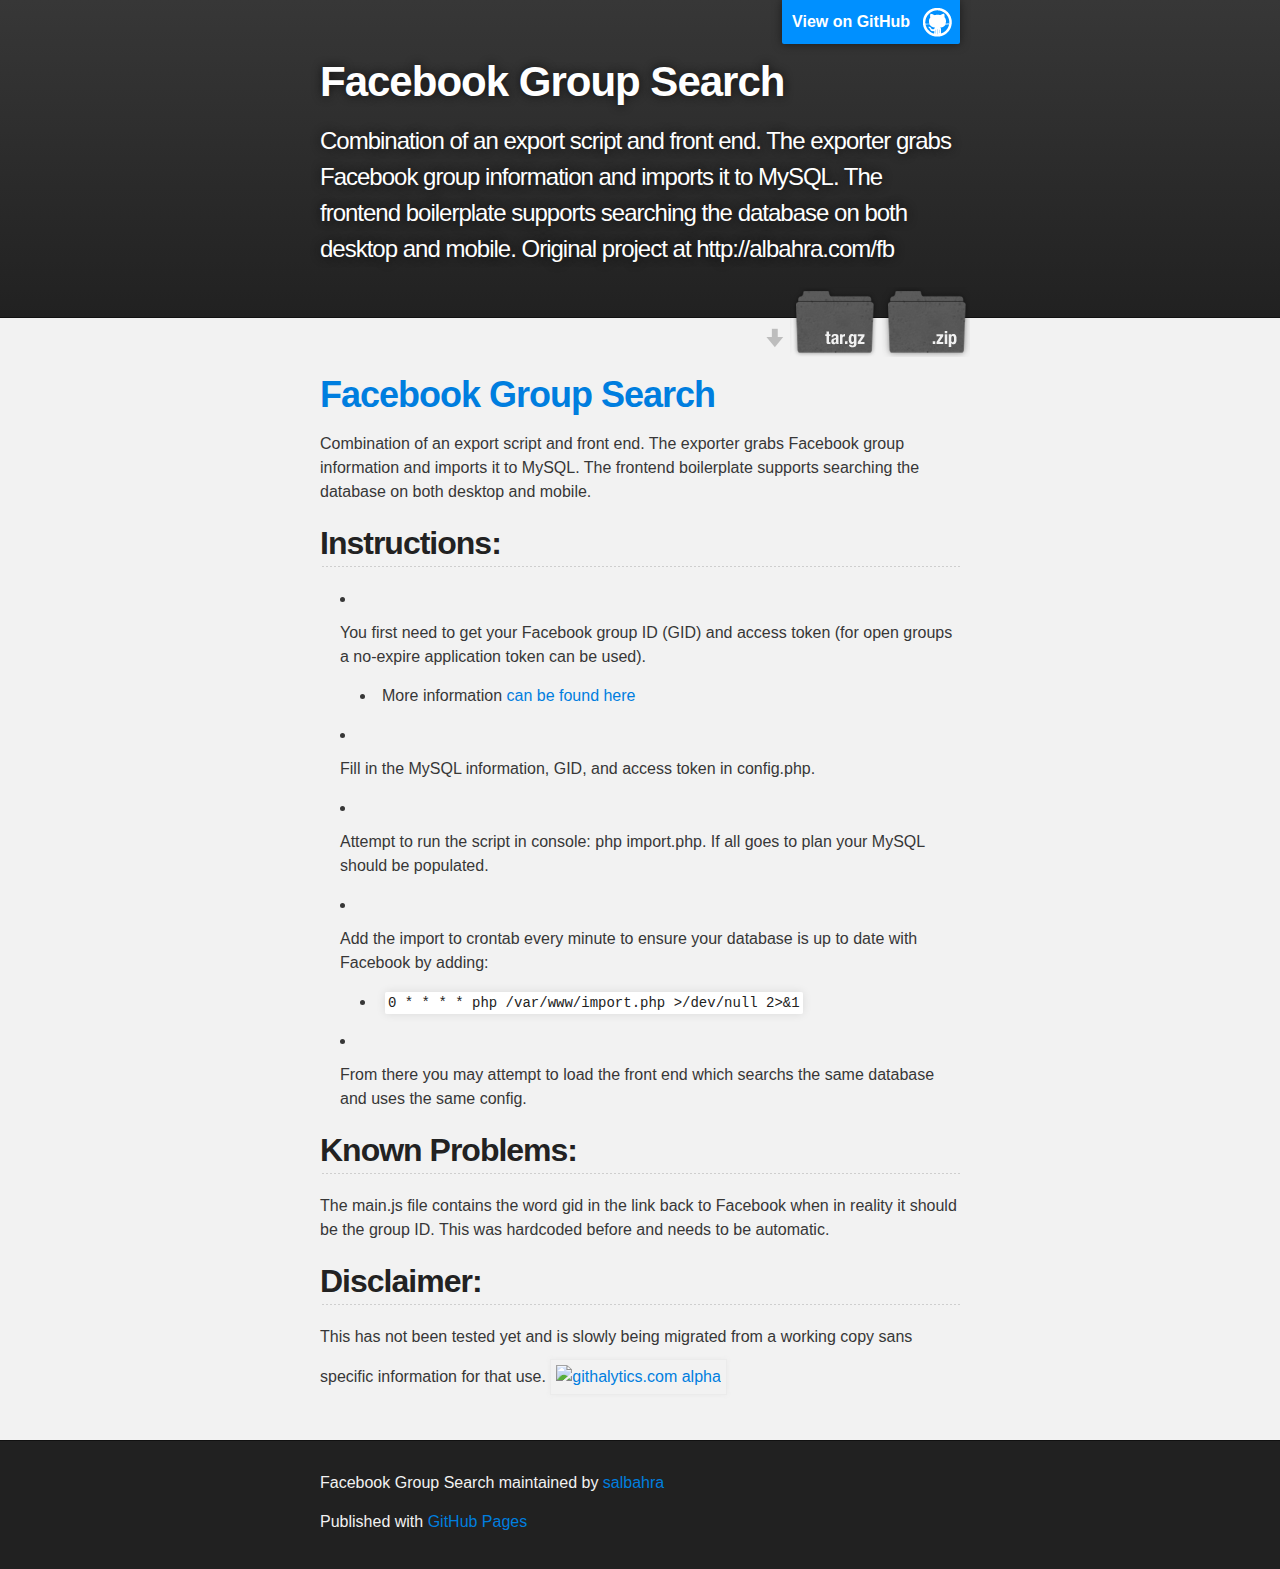
==== commit 0405ae2f: "Create gh-pages branch via GitHub" ====
--- a/index.html
+++ b/index.html
@@ -31,35 +31,39 @@
     <!-- MAIN CONTENT -->
     <div id="main_content_wrap" class="outer">
       <section id="main_content" class="inner">
-        <h1>Facebook Group Search</h1>
+        <h1><a href="http://salbahra.github.io/Facebook-Group-Search/">Facebook Group Search</a></h1>
 
 <p>Combination of an export script and front end. The exporter grabs Facebook group information and imports it to MySQL. The frontend boilerplate supports searching the database on both desktop and mobile.</p>
 
 <h2>Instructions:</h2>
 
-<p>You should first setup import.php.</p>
+<ul>
+<li>
+<p>You first need to get your Facebook group ID (GID) and access token (for open groups a no-expire application token can be used).</p>
 
-<p>You first need to get your Facebook group ID (GID) and access token (for open groups a nonexpire token can be used).</p>
-
-<p>Fill in the MySQL information, GID, and access token in config.php.</p>
-
-<p>Attempt to run the script in console: php import.php. If all goes to plan your MySQL should be populated.</p>
-
+<ul>
+<li>More information <a href="https://developers.facebook.com/docs/opengraph/howtos/publishing-with-app-token/">can be found here</a>
+</li>
+</ul>
+</li>
+<li><p>Fill in the MySQL information, GID, and access token in config.php.</p></li>
+<li><p>Attempt to run the script in console: php import.php. If all goes to plan your MySQL should be populated.</p></li>
+<li>
 <p>Add the import to crontab every minute to ensure your database is up to date with Facebook by adding:</p>
 
-<blockquote>
-<p>0 * * * * php /var/www/import.php &gt;/dev/null 2&gt;&amp;1</p>
-</blockquote>
-
-<p>From there you may attempt to load the front end which searchs the same database and uses the same config.</p>
-
-<h2>Known Problems:</h2>
+<ul>
+<li><code>0 * * * * php /var/www/import.php &gt;/dev/null 2&gt;&amp;1</code></li>
+</ul>
+</li>
+<li><p>From there you may attempt to load the front end which searchs the same database and uses the same config.</p></li>
+</ul><h2>Known Problems:</h2>
 
 <p>The main.js file contains the word gid in the link back to Facebook when in reality it should be the group ID. This was hardcoded before and needs to be automatic.</p>
 
 <h2>Disclaimer:</h2>
 
-<p>This has not been tested yet and is slowly being migrated from a working copy sans specific information for that use.</p>
+<p>This has not been tested yet and is slowly being migrated from a working copy sans specific information for that use.
+<a href="http://githalytics.com/salbahra/Facebook-Group-Search"><img src="https://cruel-carlota.pagodabox.com/e5cc4d27f7ebaa5a2d81276f31b2f9ae" alt="githalytics.com alpha" title="githalytics.com"></a></p>
       </section>
     </div>
 
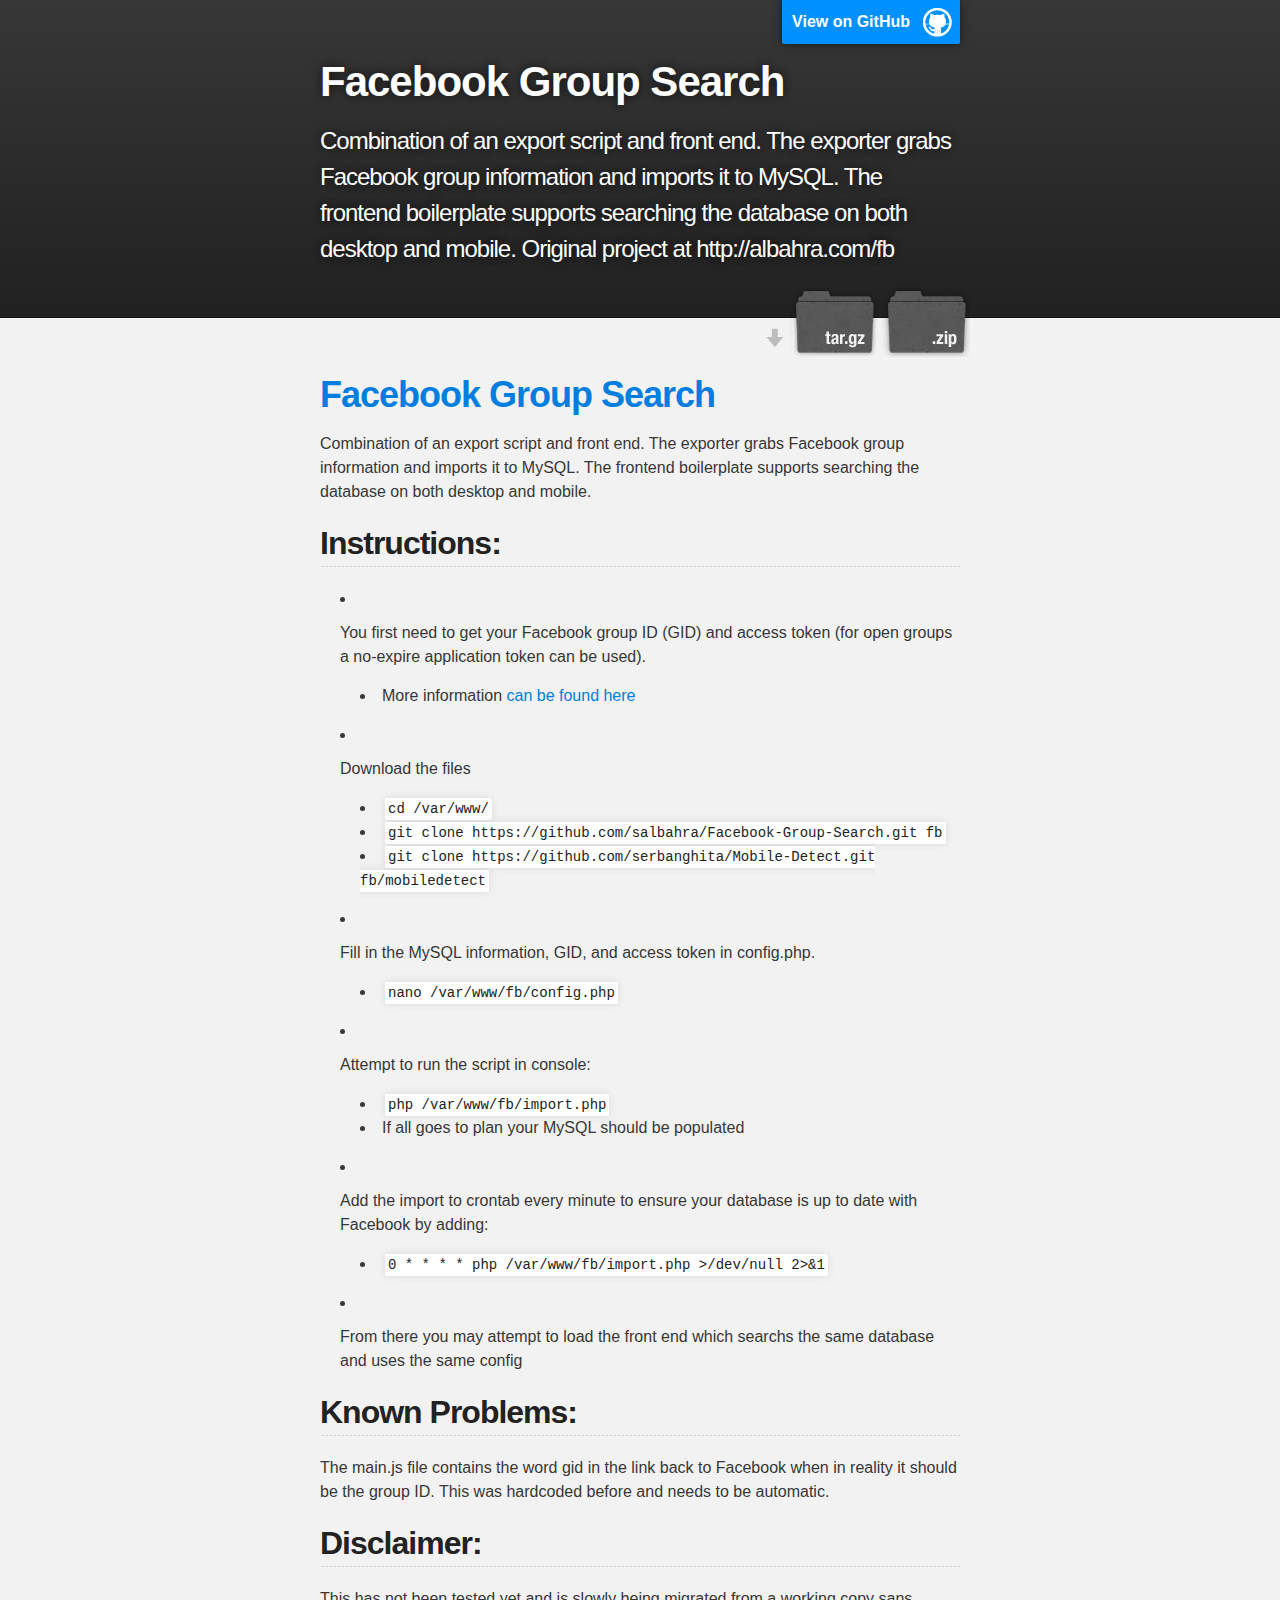
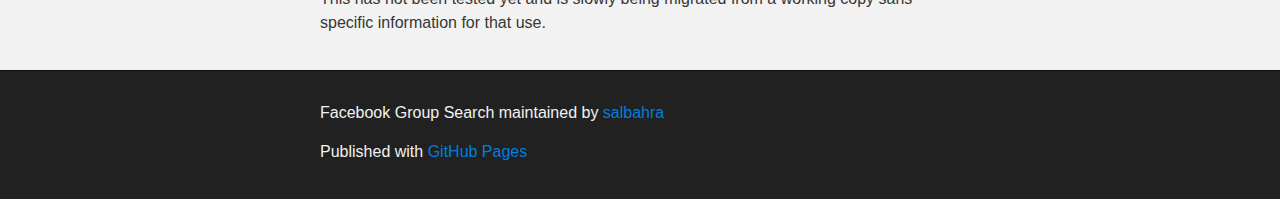
==== commit 00c750cf: "Create gh-pages branch via GitHub" ====
--- a/index.html
+++ b/index.html
@@ -46,24 +46,45 @@
 </li>
 </ul>
 </li>
-<li><p>Fill in the MySQL information, GID, and access token in config.php.</p></li>
-<li><p>Attempt to run the script in console: php import.php. If all goes to plan your MySQL should be populated.</p></li>
+<li>
+<p>Download the files</p>
+
+<ul>
+<li><code>cd /var/www/</code></li>
+<li><code>git clone https://github.com/salbahra/Facebook-Group-Search.git fb</code></li>
+<li><code>git clone https://github.com/serbanghita/Mobile-Detect.git fb/mobiledetect</code></li>
+</ul>
+</li>
+<li>
+<p>Fill in the MySQL information, GID, and access token in config.php.</p>
+
+<ul>
+<li><code>nano /var/www/fb/config.php</code></li>
+</ul>
+</li>
+<li>
+<p>Attempt to run the script in console:</p>
+
+<ul>
+<li><code>php /var/www/fb/import.php</code></li>
+<li>If all goes to plan your MySQL should be populated</li>
+</ul>
+</li>
 <li>
 <p>Add the import to crontab every minute to ensure your database is up to date with Facebook by adding:</p>
 
 <ul>
-<li><code>0 * * * * php /var/www/import.php &gt;/dev/null 2&gt;&amp;1</code></li>
+<li><code>0 * * * * php /var/www/fb/import.php &gt;/dev/null 2&gt;&amp;1</code></li>
 </ul>
 </li>
-<li><p>From there you may attempt to load the front end which searchs the same database and uses the same config.</p></li>
+<li><p>From there you may attempt to load the front end which searchs the same database and uses the same config</p></li>
 </ul><h2>Known Problems:</h2>
 
 <p>The main.js file contains the word gid in the link back to Facebook when in reality it should be the group ID. This was hardcoded before and needs to be automatic.</p>
 
 <h2>Disclaimer:</h2>
 
-<p>This has not been tested yet and is slowly being migrated from a working copy sans specific information for that use.
-<a href="http://githalytics.com/salbahra/Facebook-Group-Search"><img src="https://cruel-carlota.pagodabox.com/e5cc4d27f7ebaa5a2d81276f31b2f9ae" alt="githalytics.com alpha" title="githalytics.com"></a></p>
+<p>This has not been tested yet and is slowly being migrated from a working copy sans specific information for that use.</p>
       </section>
     </div>
 
